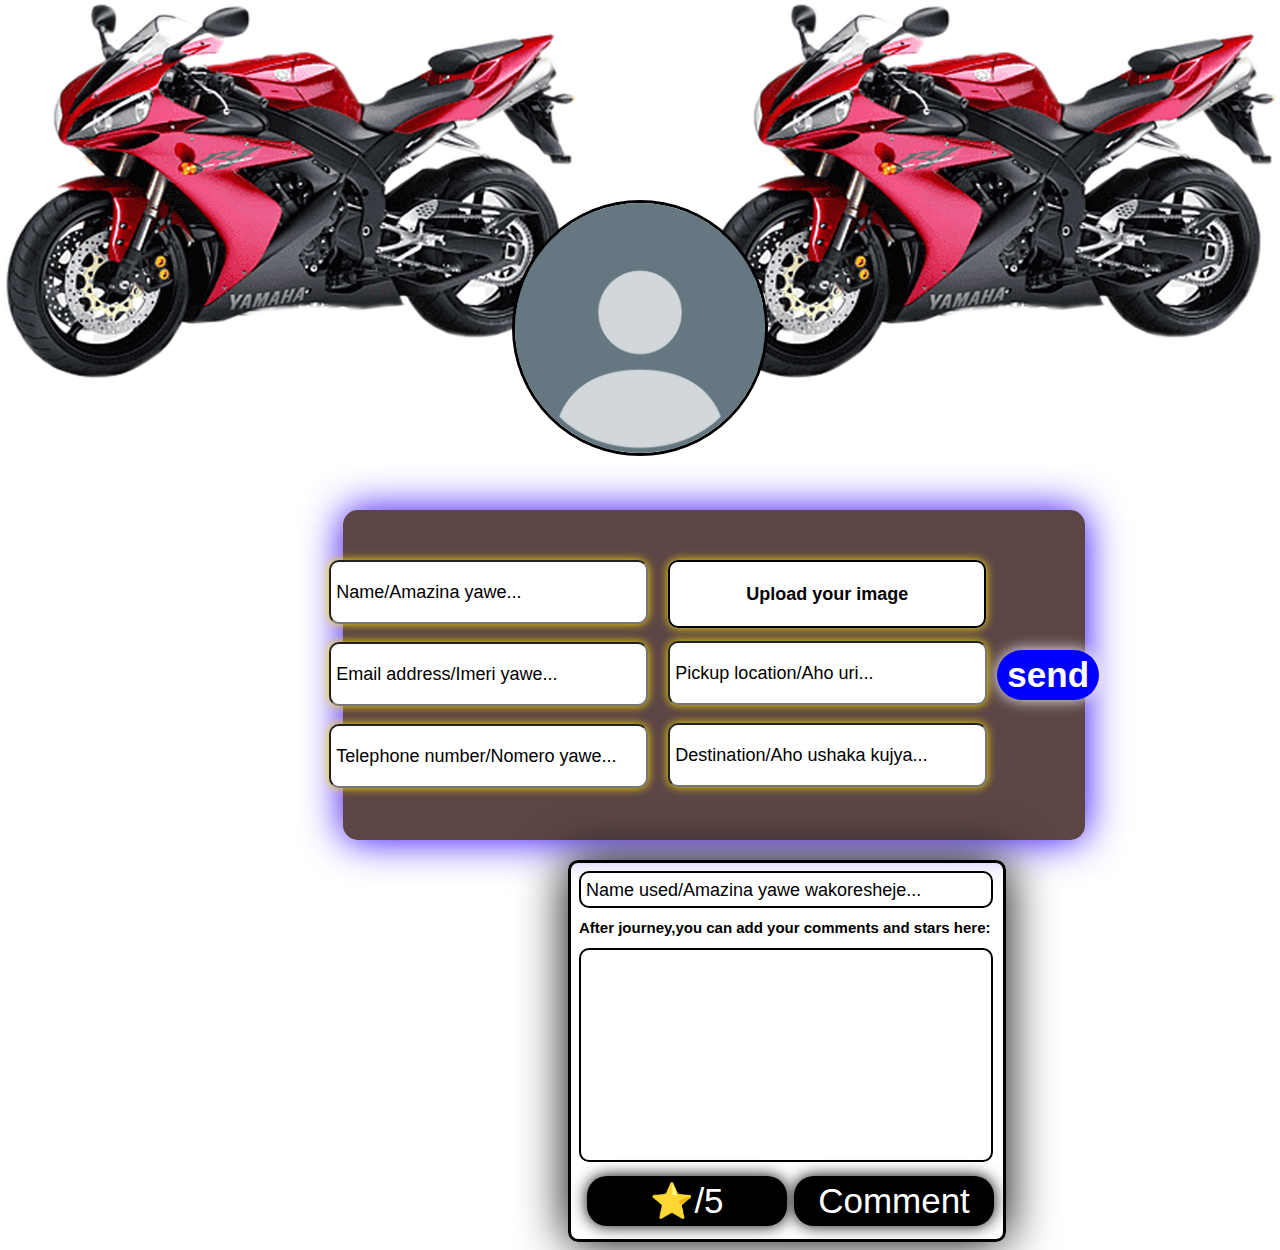
==== pazzo.html @ 96eab582 "Add files via upload" ====
<!DOCTYPE html>
<html lang="en">
<head>
    <meta charset="UTF-8">
    <meta name="viewport" content="width=device-width, initial-scale=1.0">
    <title></title>
    <style>
        body{
            background-image: url("patty.png"),url("patty.png");
            background-position: left top,right top;
            background-repeat:no-repeat,no-repeat;
        }
        .all{
            display: block;
            margin-top: 200px;
        }
        .image-upload{
            text-align: center;
            margin-top: 0%;
        }
        .image-upload img{
           width: 250px;
           height: 250px;
           border-radius: 50%;
           border: 3px solid black;  
        }
        .container form{
            padding-top: 15px;
            margin: 50px 335px;
            align-items: center;
            justify-content: center;
            display: flex;
            width: 58%;
            height: 35%;
            background: rgb(92, 69, 69);
            position: absolute;
            border-radius: 15px;
            box-shadow: 0 0 40px rgb(47, 2, 248);
        }
        .container form .second{
            margin-bottom: -23px;
            margin-left: 20px;
        }
        .container form input::placeholder{
            font-size: 18px;
            font-weight: 500;
            font-family: "poppins",sans-serif;
            color: black;
        }
        .container form label{
            font-size: 18px;
            font-weight: bold;
            font-family: "poppins",sans-serif;
            background: white;
            color:  rgb(5, 3, 3);
            padding: 22px 76px;
            border-radius: 10px;
            cursor: pointer;
            box-shadow: 0 0 10px rgb(248, 224, 2);
            border: 2px solid black;
        }
        .container form label:hover{
            border: 2px solid rgb(255, 251, 4);
        }
        .container form input{
            width: 305px;
            height: 50px;
            padding: 5px;
            border-radius: 10px;
            text-align: left;
            cursor: text;
            font-size: 20px;
            outline: none;
            box-shadow: 0 0 10px rgb(248, 224, 2);
        }
        .container form input[type="file"]{
            display: none;
        }
        .container form input:focus{
            transition: 0.8s;
            border: 2px solid yellow;
        }
        .container form button{
            width: 200px;
            height: 50px;
            border: none;
            background: blue;
            color: white;
            padding: 3px 10px;
            cursor: pointer;
            border-radius: 30px;
            box-shadow: 0 0 15px rgb(248, 247, 247);
            margin-bottom: 15px;
            margin-left: 10px;
            font-weight: bold;
            font-family: "algerian",sans-serif;
            font-size: 35px;
        }
        .container form button:hover{
            transition: all 0.8s;
            background: white;
            color: blue;
            box-shadow: 0 0 15px rgb(0, 0, 0);
        }
        .comment{
            display: flex;
            flex-direction: column;
            margin-top: 400px;
            margin-left: 560px;
            border: 3px solid black;
            border-radius: 10px;
            padding: 8px;
            position: relative;
            box-shadow: 0 0 50px black;
            height: 360px;
            width: 416px;
        }
        .comment form input[type="text"]{
            width: 400px;
            border-radius: 10px;
            resize: none;
            border: 2px solid black;
            padding: 5px;
            font-size: 20px;
            font-weight: 500;
            font-family: Verdana, Geneva, Tahoma, sans-serif;
            outline: none;
        }
        .comment form input[type="text"]:focus{
            border: 2px solid blue;
        }
        .comment form input[type="text"]::placeholder{
            font-size: 18px;
            font-weight: 500;
            font-family: "poppins",sans-serif;
            color: black; 
        }
        .comment form textarea{
            width: 400px;
            height: 200px;
            border-radius: 10px;
            resize: none;
            border: 2px solid black;
            padding: 5px;
            font-size: 20px;
            font-weight: 450;
            font-family: Verdana, Geneva, Tahoma, sans-serif;
            outline: none;
        }
        .comment form textarea:focus{
            border: 3px solid blue;
        }
        .comment form label{
            font-size: 15px;
            font-weight: 700;
            font-family: "poppins",sans-serif;
            color: black;
            line-height: 40px; 
        }

        .comment  button.myBtn1{
            margin-left: 8px;
            margin-top: -50px;
            font-weight: 400;
            width: 200px;
            height: 50px;
            border: none;
            background: black;
            color: white;
            padding: 3px 10px;
            cursor: pointer;
            border-radius: 20px;
            box-shadow: 0 0 16px rgb(0, 0, 0);
            font-family: "algerian",sans-serif;
            font-size: 35px;
        }
        .comment  button.myBtn1:hover{
            transition: all 0.8s;
            background: white;
            color: black;
            box-shadow: 0 0 16px rgb(0, 0, 0);
        }
        .comment form button{
            margin-top: 10px;
            margin-left: 215px;
            font-weight: 400;
            width: 200px;
            height: 50px;
            border: none;
            background: black;
            color: white;
            padding: 3px 10px;
            cursor: pointer;
            border-radius: 20px;
            box-shadow: 0 0 16px rgb(0, 0, 0);
            font-family: "algerian",sans-serif;
            font-size: 35px;
        }
        .comment form button:hover{
            transition: all 0.8s;
            background: white;
            color: black;
            box-shadow: 0 0 16px rgb(0, 0, 0);
        }
        /*custom scrollbar*/ 
        ::-webkit-scrollbar{
            width: 15px; 
        }
        ::-webkit-scrollbar-track{
            background: rgb(116, 100, 173);
            border-radius: 10px;
        }
        ::-webkit-scrollbar-thumb{
            background: linear-gradient(rgb(255, 0, 0),rgb(0, 255, 0));
            border-radius: 10px;
            cursor: pointer;
        }
        @media screen and (max-width:1024px){
        .container form{ 
            width: 490px;
            height: 31%;
            margin-left: -3px;
            margin-top: -120px;
        }
        .comment form{
            height: 250px;
        }
        .image-upload img{
            width: 190px;
            height: 190px;
            border-radius: 50%;
            margin-bottom: 200px;
        }
        .container form input{
            width: 170px;
            height: 40px;
        }
        .container form button{
           
            font-size: 25px;
            width: 90px;
            border-radius: 30px;
            margin-right: 10px;
        }
        .container form label{
            font-size: 14px;
            padding: 16.5px 26.5px;
        }
        .container form .first{
            padding-top: 0px;
            margin-left: 10px;
        }
        .container form .second{
            margin-bottom: -20px;
        }
        .container form input::placeholder{
            font-size: 12px;
            font-weight: bold;
       }
       .comment{
        margin-top: 165px;
        margin-left: 20px;
       }
       .comment  button.myBtn1{
        margin-top: 56px;
       }
       ::-webkit-scrollbar{
        width: 10px;
       }
      
    }
    </style>
</head>
<body>
<div class="all">
        <div class="image-upload">
          <img src="profile.png" id="profile-pic">  
        </div>
        <div class="container">
            <form action="https://api.web3forms.com/submit" method="POST">
            <div class="first">
                <input type="hidden" name="access_key" value="f71002b5-35f6-4bdd-874d-ec15ba01a471">
                <input type="text" id="name" name="Name:" placeholder="Name/Amazina yawe..." required="required"><br><br>
                <input type="email" id="email" name="Email:" placeholder="Email address/Imeri yawe..." required="required"><br><br>
                <input type="tel" id="tel" name="Telephone number:" placeholder="Telephone number/Nomero yawe..."  required="required"><br><br>
            </div>
            <div class="second">
                <label for="file">Upload your image</label><br>
                <input type="file" id="file" name="His/her image file:" accept="image/jpeg, image/png, image/jpg" required="required"><br><br>
                <input type="text" id="pick" name="Pickup location:" placeholder="Pickup location/Aho uri..." required="required"><br><br>
                <input type="text" id="destiny" name="Destination:" placeholder="Destination/Aho ushaka kujya..." required="required"><br><br>
            </div>
                <button id="myBtn" type="submit">send</button>
            </form>
            <script>
                document.getElementById("myBtn").addEventListener("click",function(){
                    //form values
                    var a = document.getElementById("name").value;
                    var b = document.getElementById("email").value;
                    var c = document.getElementById("tel").value;
                    var d = document.getElementById("file").value;
                    var e = document.getElementById("pick").value;
                    var f = document.getElementById("destiny").value;
                    //output
                    alert(`Hello,your Name is ${a},your Email address is ${b},your Telephone number is ${c},your Image file is ${d},your Pickup location is ${e} and your Destination is ${f};check that you've entered a correct data🔎🔍,YOU ARE SUCCESSFUL!✔ WAIT A BIKE FOR FEW MINUTES✈🎈🙏👍`);
                })
                 let profilePic = document.getElementById("profile-pic");
                 let inputFile = document.getElementById("file");
            
                 inputFile.onchange = function(){
                    profilePic.src = URL.createObjectURL(inputFile.files[0]);
                 }
            </script>
        </div>
        <div class="comment">
        <form action="https://api.web3forms.com/submit" method="POST">
            <input type="hidden" name="access_key" value="eb4e3bf3-3ff4-41f0-9171-eeb00da75fcb">
            <input type="text" id="name" name="Name:" placeholder="Name used/Amazina yawe wakoresheje..." required="required">
            <label for="coment">After journey,you can add your comments and stars here:</label>
            <textarea cols="40" rows="5" id="textarea" name="comment recieved" required></textarea>
            <button class="myBtn3" id="myBtn1" type="submit">Comment</button>
        </form>
            <button class="myBtn1" onclick="add()">⭐/5</button>
        <script>
              document.getElementById("myBtn1").addEventListener("click",function(){
                alert("THANK YOU!🙏for using our service!!!");
              })
              function add(){
               let text = document.getElementById("textarea").value += "⭐";
              }
        </script>
        </div>
</div>
</body>
</html>
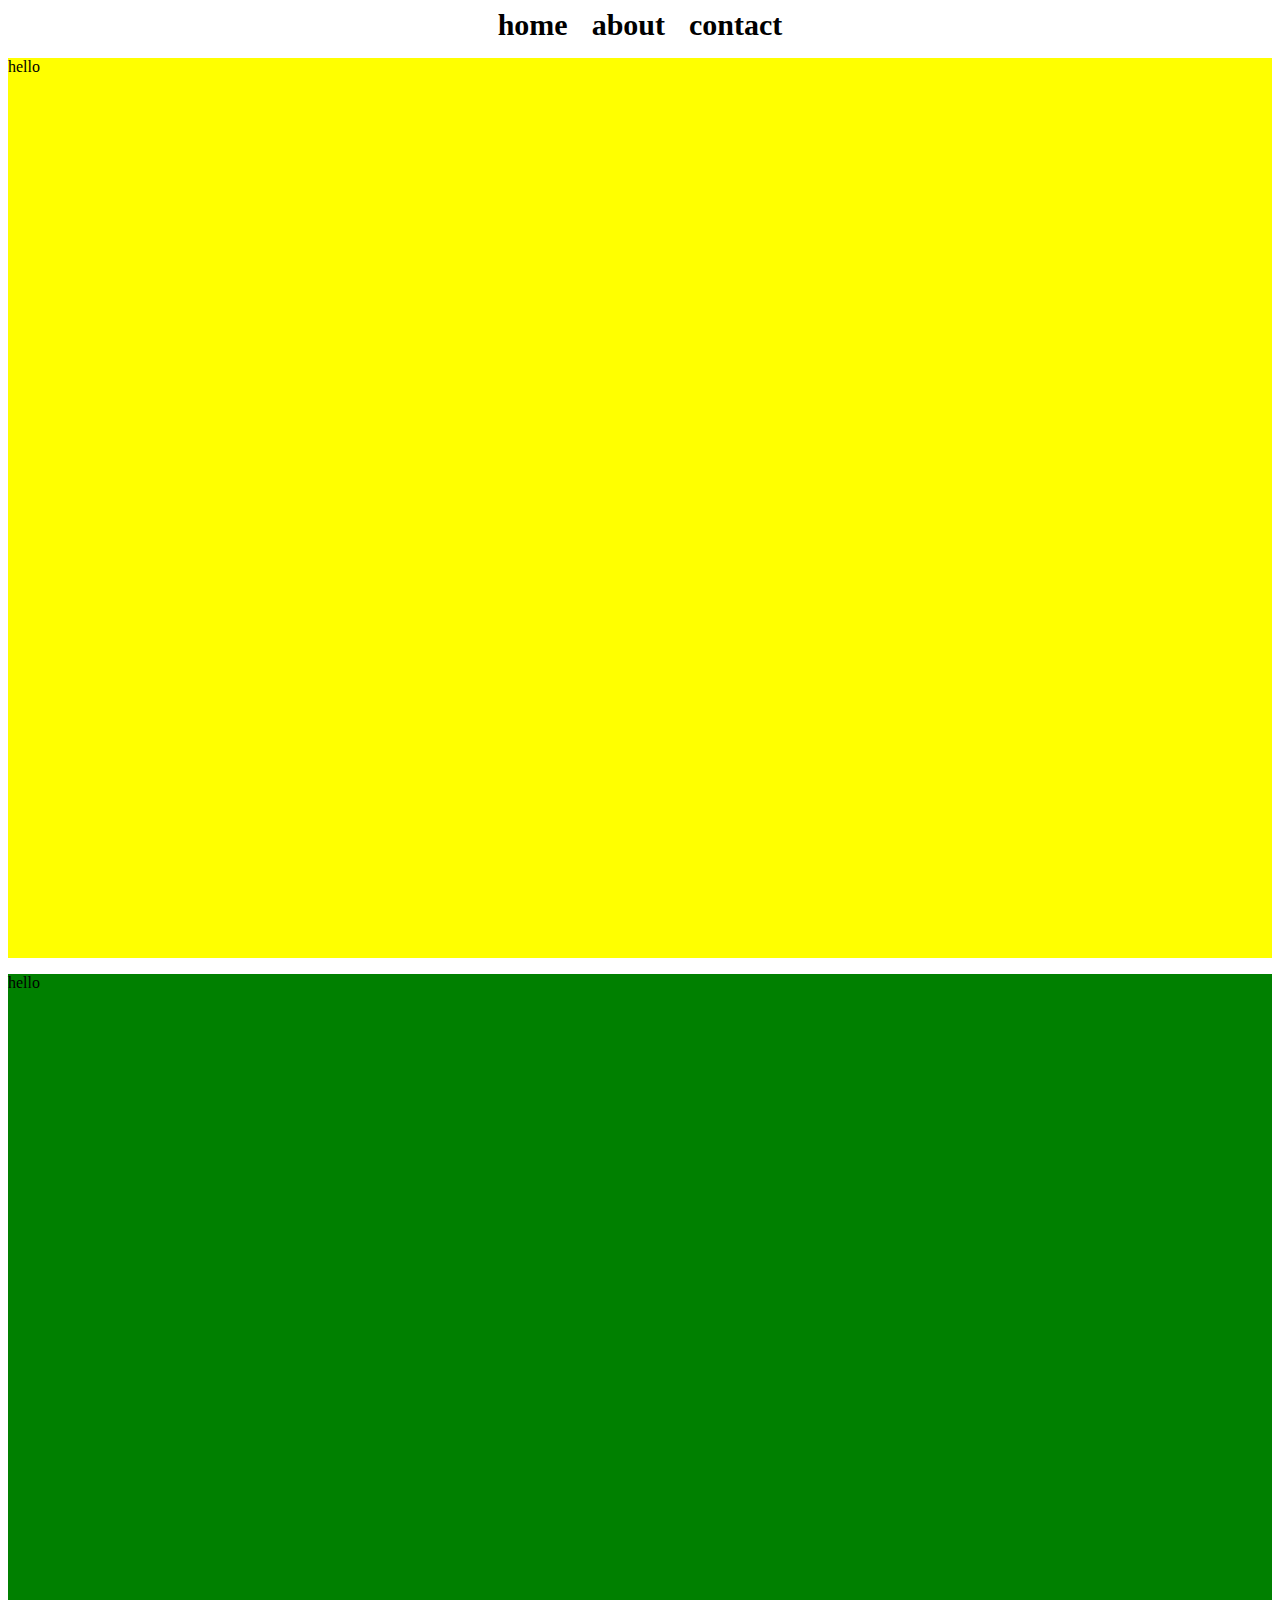
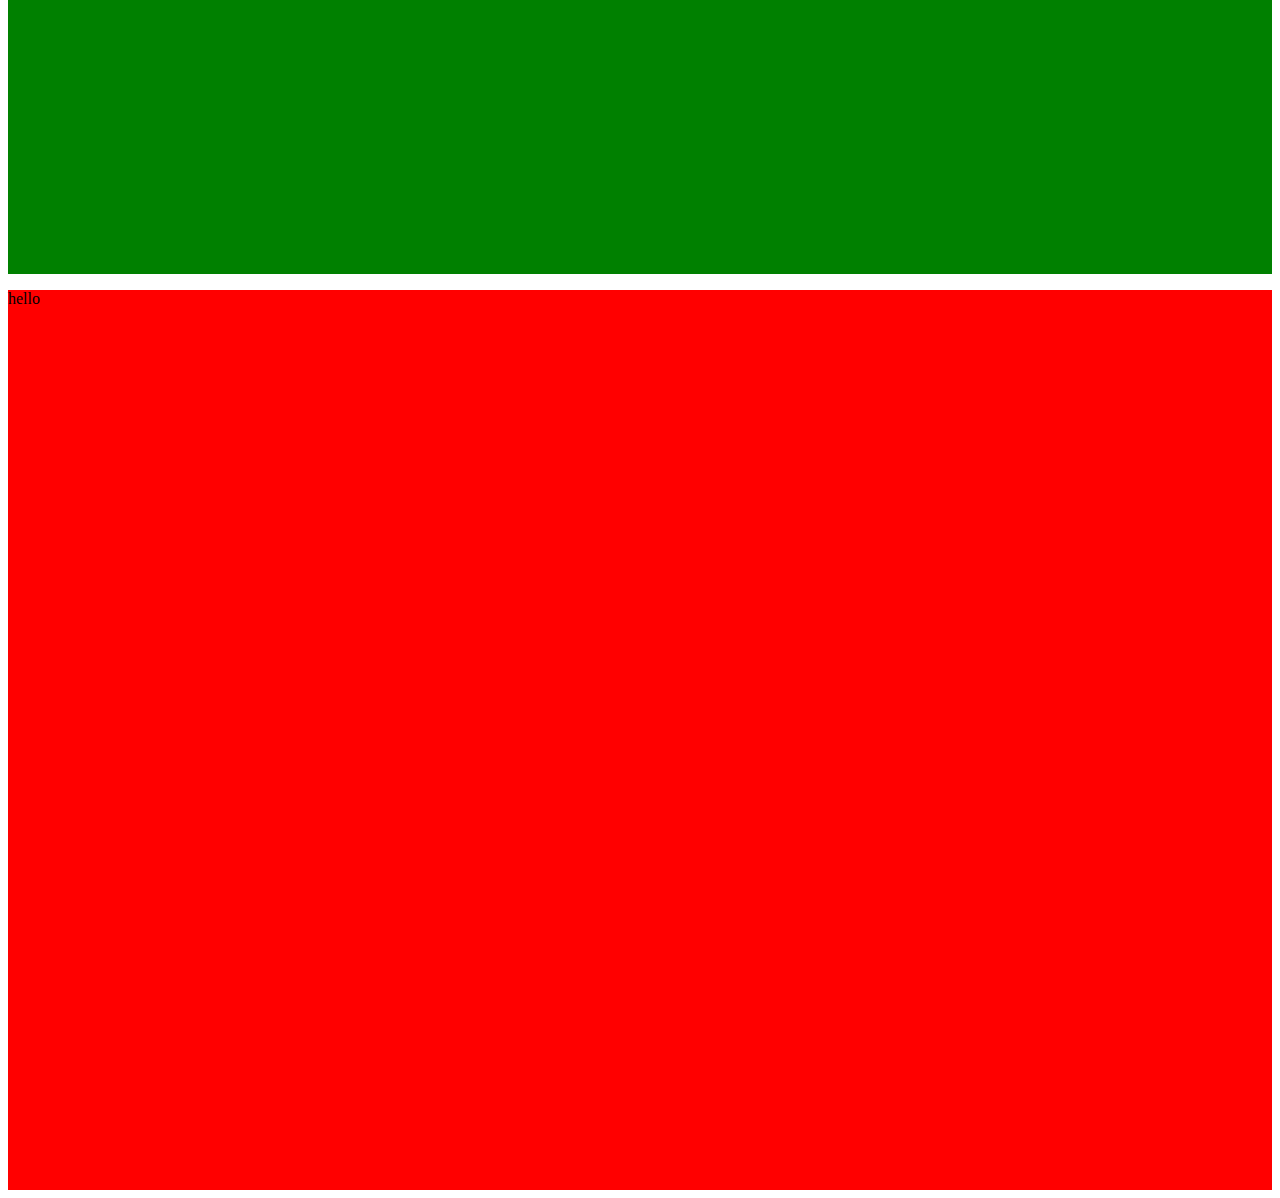
==== commit 99fcdcbb: "Add files via upload" ====
--- a/pazzo.html
+++ b/pazzo.html
@@ -1,335 +1,55 @@
 <!DOCTYPE html>
-<html lang="en">
+<html>
 <head>
-    <meta charset="UTF-8">
-    <meta name="viewport" content="width=device-width, initial-scale=1.0">
-    <title></title>
-    <style>
-        body{
-            background-image: url("patty.png"),url("patty.png");
-            background-position: left top,right top;
-            background-repeat:no-repeat,no-repeat;
-        }
-        .all{
-            display: block;
-            margin-top: 200px;
-        }
-        .image-upload{
-            text-align: center;
-            margin-top: 0%;
-        }
-        .image-upload img{
-           width: 250px;
-           height: 250px;
-           border-radius: 50%;
-           border: 3px solid black;  
-        }
-        .container form{
-            padding-top: 15px;
-            margin: 50px 335px;
-            align-items: center;
-            justify-content: center;
-            display: flex;
-            width: 58%;
-            height: 35%;
-            background: rgb(92, 69, 69);
-            position: absolute;
-            border-radius: 15px;
-            box-shadow: 0 0 40px rgb(47, 2, 248);
-        }
-        .container form .second{
-            margin-bottom: -23px;
-            margin-left: 20px;
-        }
-        .container form input::placeholder{
-            font-size: 18px;
-            font-weight: 500;
-            font-family: "poppins",sans-serif;
-            color: black;
-        }
-        .container form label{
-            font-size: 18px;
-            font-weight: bold;
-            font-family: "poppins",sans-serif;
-            background: white;
-            color:  rgb(5, 3, 3);
-            padding: 22px 76px;
-            border-radius: 10px;
-            cursor: pointer;
-            box-shadow: 0 0 10px rgb(248, 224, 2);
-            border: 2px solid black;
-        }
-        .container form label:hover{
-            border: 2px solid rgb(255, 251, 4);
-        }
-        .container form input{
-            width: 305px;
-            height: 50px;
-            padding: 5px;
-            border-radius: 10px;
-            text-align: left;
-            cursor: text;
-            font-size: 20px;
-            outline: none;
-            box-shadow: 0 0 10px rgb(248, 224, 2);
-        }
-        .container form input[type="file"]{
-            display: none;
-        }
-        .container form input:focus{
-            transition: 0.8s;
-            border: 2px solid yellow;
-        }
-        .container form button{
-            width: 200px;
-            height: 50px;
-            border: none;
-            background: blue;
-            color: white;
-            padding: 3px 10px;
-            cursor: pointer;
-            border-radius: 30px;
-            box-shadow: 0 0 15px rgb(248, 247, 247);
-            margin-bottom: 15px;
-            margin-left: 10px;
-            font-weight: bold;
-            font-family: "algerian",sans-serif;
-            font-size: 35px;
-        }
-        .container form button:hover{
-            transition: all 0.8s;
-            background: white;
-            color: blue;
-            box-shadow: 0 0 15px rgb(0, 0, 0);
-        }
-        .comment{
-            display: flex;
-            flex-direction: column;
-            margin-top: 400px;
-            margin-left: 560px;
-            border: 3px solid black;
-            border-radius: 10px;
-            padding: 8px;
-            position: relative;
-            box-shadow: 0 0 50px black;
-            height: 360px;
-            width: 416px;
-        }
-        .comment form input[type="text"]{
-            width: 400px;
-            border-radius: 10px;
-            resize: none;
-            border: 2px solid black;
-            padding: 5px;
-            font-size: 20px;
-            font-weight: 500;
-            font-family: Verdana, Geneva, Tahoma, sans-serif;
-            outline: none;
-        }
-        .comment form input[type="text"]:focus{
-            border: 2px solid blue;
-        }
-        .comment form input[type="text"]::placeholder{
-            font-size: 18px;
-            font-weight: 500;
-            font-family: "poppins",sans-serif;
-            color: black; 
-        }
-        .comment form textarea{
-            width: 400px;
-            height: 200px;
-            border-radius: 10px;
-            resize: none;
-            border: 2px solid black;
-            padding: 5px;
-            font-size: 20px;
-            font-weight: 450;
-            font-family: Verdana, Geneva, Tahoma, sans-serif;
-            outline: none;
-        }
-        .comment form textarea:focus{
-            border: 3px solid blue;
-        }
-        .comment form label{
-            font-size: 15px;
-            font-weight: 700;
-            font-family: "poppins",sans-serif;
-            color: black;
-            line-height: 40px; 
-        }
-
-        .comment  button.myBtn1{
-            margin-left: 8px;
-            margin-top: -50px;
-            font-weight: 400;
-            width: 200px;
-            height: 50px;
-            border: none;
-            background: black;
-            color: white;
-            padding: 3px 10px;
-            cursor: pointer;
-            border-radius: 20px;
-            box-shadow: 0 0 16px rgb(0, 0, 0);
-            font-family: "algerian",sans-serif;
-            font-size: 35px;
-        }
-        .comment  button.myBtn1:hover{
-            transition: all 0.8s;
-            background: white;
-            color: black;
-            box-shadow: 0 0 16px rgb(0, 0, 0);
-        }
-        .comment form button{
-            margin-top: 10px;
-            margin-left: 215px;
-            font-weight: 400;
-            width: 200px;
-            height: 50px;
-            border: none;
-            background: black;
-            color: white;
-            padding: 3px 10px;
-            cursor: pointer;
-            border-radius: 20px;
-            box-shadow: 0 0 16px rgb(0, 0, 0);
-            font-family: "algerian",sans-serif;
-            font-size: 35px;
-        }
-        .comment form button:hover{
-            transition: all 0.8s;
-            background: white;
-            color: black;
-            box-shadow: 0 0 16px rgb(0, 0, 0);
-        }
-        /*custom scrollbar*/ 
-        ::-webkit-scrollbar{
-            width: 15px; 
-        }
-        ::-webkit-scrollbar-track{
-            background: rgb(116, 100, 173);
-            border-radius: 10px;
-        }
-        ::-webkit-scrollbar-thumb{
-            background: linear-gradient(rgb(255, 0, 0),rgb(0, 255, 0));
-            border-radius: 10px;
-            cursor: pointer;
-        }
-        @media screen and (max-width:1024px){
-        .container form{ 
-            width: 490px;
-            height: 31%;
-            margin-left: -3px;
-            margin-top: -120px;
-        }
-        .comment form{
-            height: 250px;
-        }
-        .image-upload img{
-            width: 190px;
-            height: 190px;
-            border-radius: 50%;
-            margin-bottom: 200px;
-        }
-        .container form input{
-            width: 170px;
-            height: 40px;
-        }
-        .container form button{
-           
-            font-size: 25px;
-            width: 90px;
-            border-radius: 30px;
-            margin-right: 10px;
-        }
-        .container form label{
-            font-size: 14px;
-            padding: 16.5px 26.5px;
-        }
-        .container form .first{
-            padding-top: 0px;
-            margin-left: 10px;
-        }
-        .container form .second{
-            margin-bottom: -20px;
-        }
-        .container form input::placeholder{
-            font-size: 12px;
-            font-weight: bold;
-       }
-       .comment{
-        margin-top: 165px;
-        margin-left: 20px;
-       }
-       .comment  button.myBtn1{
-        margin-top: 56px;
-       }
-       ::-webkit-scrollbar{
-        width: 10px;
-       }
-      
-    }
-    </style>
+	<meta charset="utf-8">
+	<meta name="viewport" content="width=device-width, initial-scale=1">
+	<title></title>
+	<style type="text/css">
+		header{
+			text-align: center;
+		}
+		header .menu a{
+			padding: 10px;
+			color: black;
+			text-decoration: none;
+			font-size: 30px;
+			font-weight: bold;
+		}
+		#first{
+			height: 100vh;
+			width: 100%;
+			background-color: yellow;
+		}
+		#second{
+			height: 100vh;
+			width: 100%;
+			background-color: green;
+		}
+		#third{
+			height: 100vh;
+			width: 100%;
+			background-color: red;
+		}
+	</style>
 </head>
 <body>
-<div class="all">
-        <div class="image-upload">
-          <img src="profile.png" id="profile-pic">  
-        </div>
-        <div class="container">
-            <form action="https://api.web3forms.com/submit" method="POST">
-            <div class="first">
-                <input type="hidden" name="access_key" value="f71002b5-35f6-4bdd-874d-ec15ba01a471">
-                <input type="text" id="name" name="Name:" placeholder="Name/Amazina yawe..." required="required"><br><br>
-                <input type="email" id="email" name="Email:" placeholder="Email address/Imeri yawe..." required="required"><br><br>
-                <input type="tel" id="tel" name="Telephone number:" placeholder="Telephone number/Nomero yawe..."  required="required"><br><br>
-            </div>
-            <div class="second">
-                <label for="file">Upload your image</label><br>
-                <input type="file" id="file" name="His/her image file:" accept="image/jpeg, image/png, image/jpg" required="required"><br><br>
-                <input type="text" id="pick" name="Pickup location:" placeholder="Pickup location/Aho uri..." required="required"><br><br>
-                <input type="text" id="destiny" name="Destination:" placeholder="Destination/Aho ushaka kujya..." required="required"><br><br>
-            </div>
-                <button id="myBtn" type="submit">send</button>
-            </form>
-            <script>
-                document.getElementById("myBtn").addEventListener("click",function(){
-                    //form values
-                    var a = document.getElementById("name").value;
-                    var b = document.getElementById("email").value;
-                    var c = document.getElementById("tel").value;
-                    var d = document.getElementById("file").value;
-                    var e = document.getElementById("pick").value;
-                    var f = document.getElementById("destiny").value;
-                    //output
-                    alert(`Hello,your Name is ${a},your Email address is ${b},your Telephone number is ${c},your Image file is ${d},your Pickup location is ${e} and your Destination is ${f};check that you've entered a correct data🔎🔍,YOU ARE SUCCESSFUL!✔ WAIT A BIKE FOR FEW MINUTES✈🎈🙏👍`);
-                })
-                 let profilePic = document.getElementById("profile-pic");
-                 let inputFile = document.getElementById("file");
-            
-                 inputFile.onchange = function(){
-                    profilePic.src = URL.createObjectURL(inputFile.files[0]);
-                 }
-            </script>
-        </div>
-        <div class="comment">
-        <form action="https://api.web3forms.com/submit" method="POST">
-            <input type="hidden" name="access_key" value="eb4e3bf3-3ff4-41f0-9171-eeb00da75fcb">
-            <input type="text" id="name" name="Name:" placeholder="Name used/Amazina yawe wakoresheje..." required="required">
-            <label for="coment">After journey,you can add your comments and stars here:</label>
-            <textarea cols="40" rows="5" id="textarea" name="comment recieved" required></textarea>
-            <button class="myBtn3" id="myBtn1" type="submit">Comment</button>
-        </form>
-            <button class="myBtn1" onclick="add()">⭐/5</button>
-        <script>
-              document.getElementById("myBtn1").addEventListener("click",function(){
-                alert("THANK YOU!🙏for using our service!!!");
-              })
-              function add(){
-               let text = document.getElementById("textarea").value += "⭐";
-              }
-        </script>
-        </div>
-</div>
+	<header>
+		<div class="menu">
+			<a href="#first">home</a>
+			<a href="#second">about</a>
+			<a href="#third">contact</a>
+		</div>
+	</header>
+	<main>
+	<section id="first">
+		<p>hello</p>
+	</section>
+	<section id="second">
+		<p>hello</p>
+	</section>
+	<section id="third">
+		<p>hello</p>
+	</section>
+</main>
 </body>
 </html>